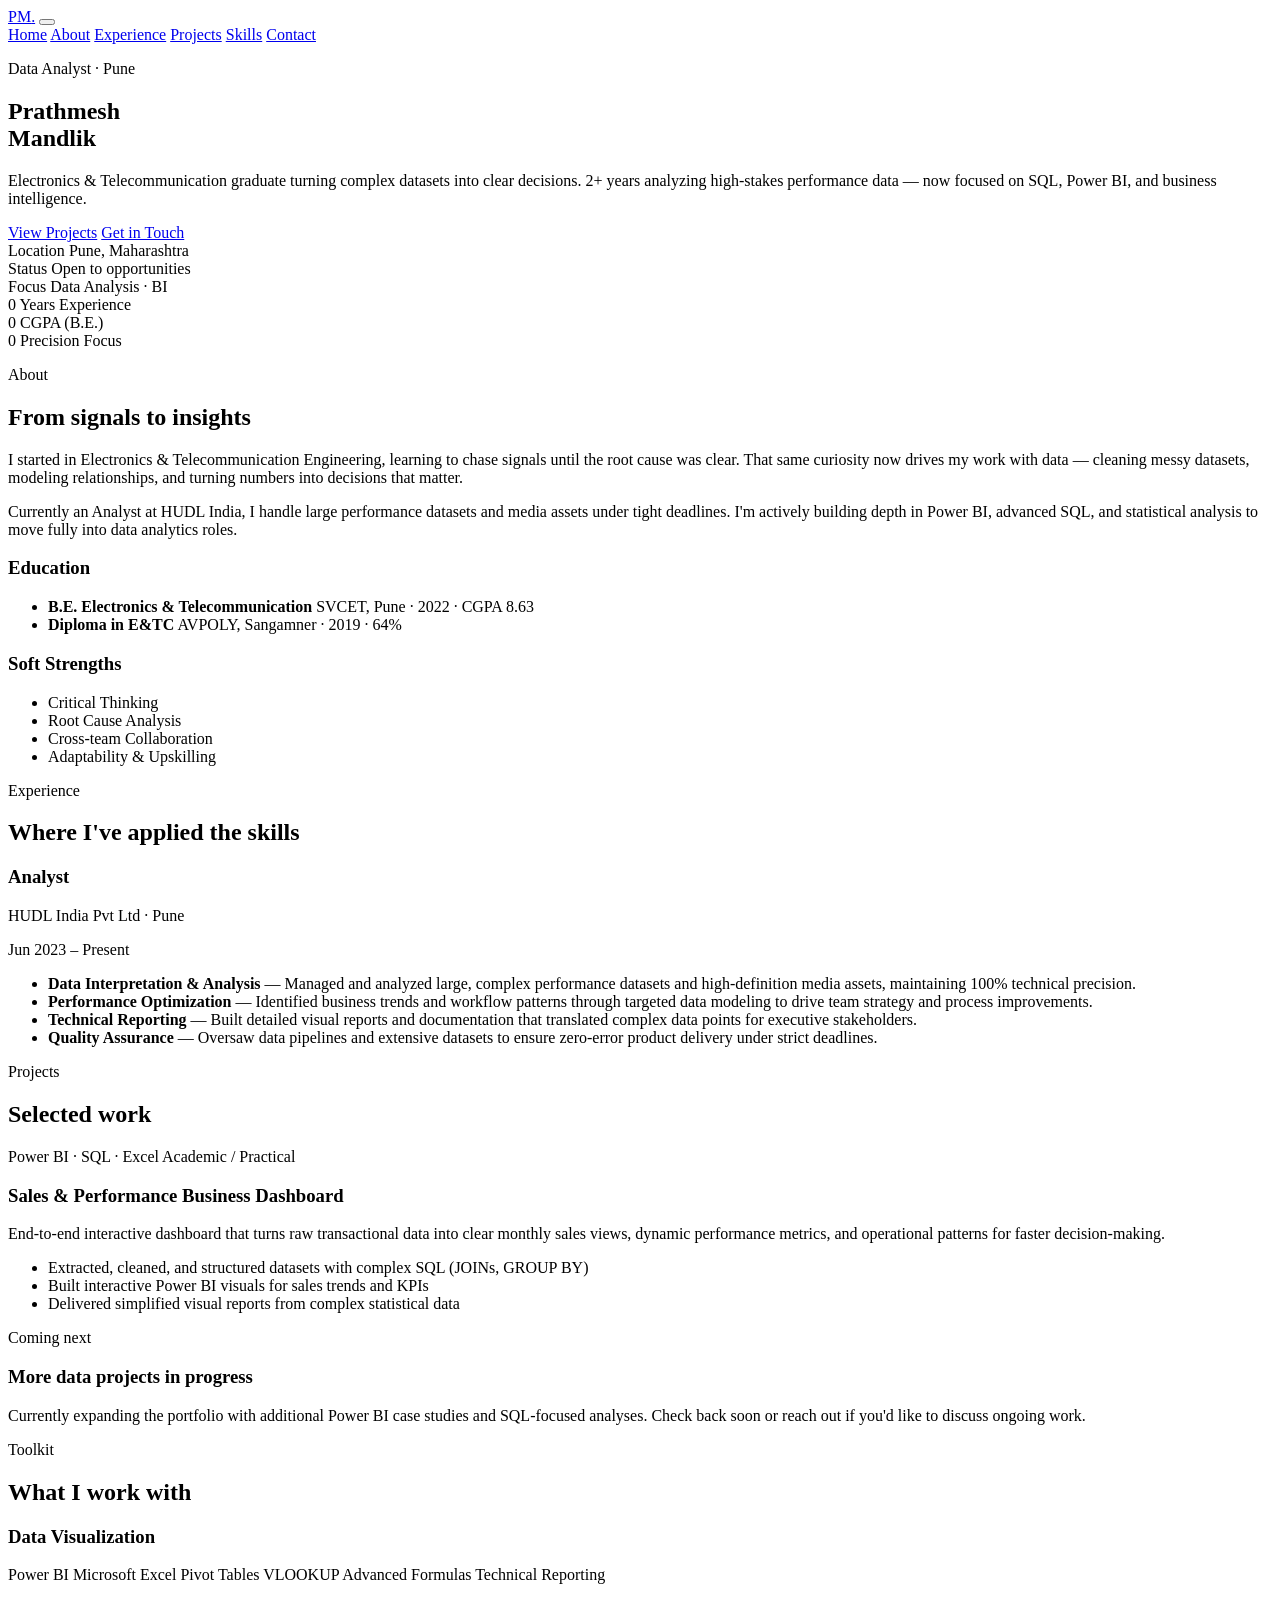
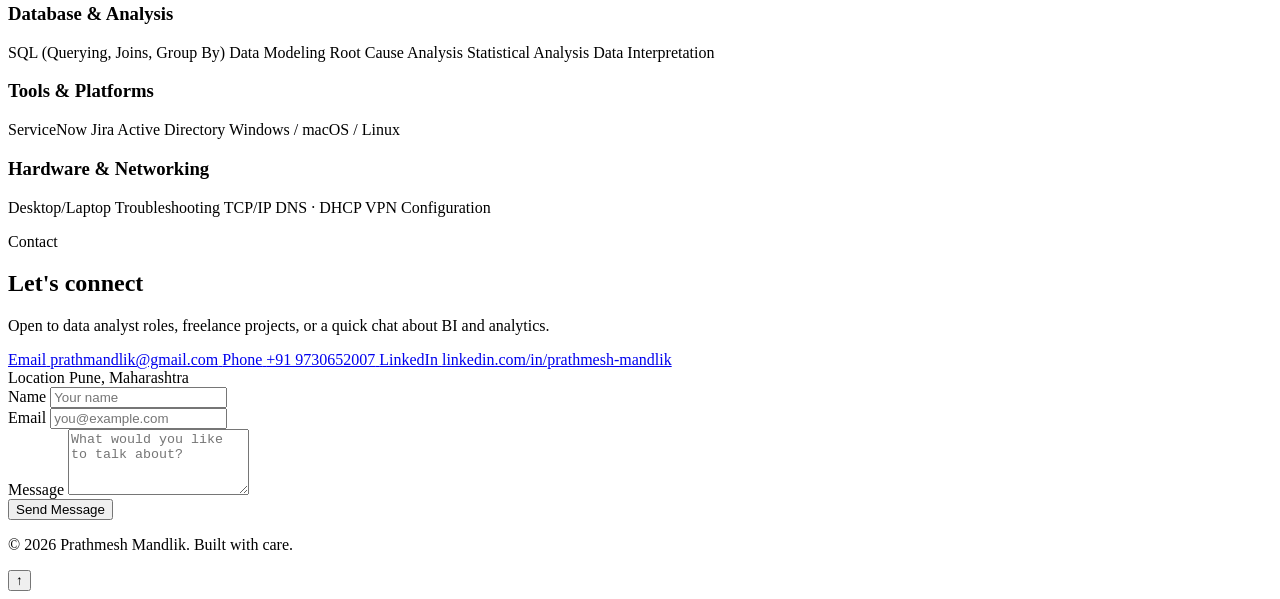
==== prath.html @ 446a4fd6 "Create personal portfolio HTML file This HTML file serves as a personal portfolio for Prathmesh Mand" ====
<!DOCTYPE html>
<html lang="en">
<head>
  <meta charset="UTF-8">
  <meta name="viewport" content="width=device-width, initial-scale=1.0">
  <title>Prathmesh Mandlik — Data Analyst</title>
  <link rel="preconnect" href="https://fonts.googleapis.com">
  <link rel="preconnect" href="https://fonts.gstatic.com" crossorigin>
  <link href="https://fonts.googleapis.com/css2?family=DM+Sans:ital,opsz,wght@0,9..40,400;0,9..40,500;0,9..40,600;0,9..40,700;1,9..40,400&family=JetBrains+Mono:wght@400;500;600&display=swap" rel="stylesheet">
  <link rel="stylesheet" href="styles.css">
</head>
<body>
  <!-- Scroll progress bar -->
  <div class="scroll-progress" id="scrollProgress"></div>

  <header class="header" id="header">
    <div class="header-inner">
      <a href="#home" class="logo">PM<span>.</span></a>
      <button class="menu-btn" id="menuBtn" aria-label="Menu" aria-expanded="false">
        <span></span><span></span>
      </button>
      <nav class="nav" id="nav">
        <a href="#home" data-section="home">Home</a>
        <a href="#about" data-section="about">About</a>
        <a href="#experience" data-section="experience">Experience</a>
        <a href="#projects" data-section="projects">Projects</a>
        <a href="#skills" data-section="skills">Skills</a>
        <a href="#contact" data-section="contact" class="nav-cta">Contact</a>
      </nav>
    </div>
  </header>

  <!-- HERO -->
  <section id="home" class="hero">
    <div class="hero-content">
      <p class="eyebrow reveal">Data Analyst · Pune</p>
      <h1 class="reveal">Prathmesh<br>Mandlik</h1>
      <p class="hero-lead reveal">
        Electronics &amp; Telecommunication graduate turning complex datasets into clear decisions.
        2+ years analyzing high-stakes performance data — now focused on SQL, Power BI, and business intelligence.
      </p>
      <div class="hero-btns reveal">
        <a href="#projects" class="btn primary">View Projects</a>
        <a href="#contact" class="btn ghost">Get in Touch</a>
      </div>
      <div class="hero-meta reveal">
        <div>
          <span class="meta-label">Location</span>
          <span class="meta-value">Pune, Maharashtra</span>
        </div>
        <div>
          <span class="meta-label">Status</span>
          <span class="meta-value status-dot">Open to opportunities</span>
        </div>
        <div>
          <span class="meta-label">Focus</span>
          <span class="meta-value">Data Analysis · BI</span>
        </div>
      </div>
    </div>
    <div class="hero-visual" aria-hidden="true">
      <div class="stat-card reveal" data-delay="0">
        <span class="stat-num" data-target="2" data-suffix="+">0</span>
        <span class="stat-label">Years Experience</span>
      </div>
      <div class="stat-card reveal" data-delay="100">
        <span class="stat-num" data-target="8.63" data-decimals="2">0</span>
        <span class="stat-label">CGPA (B.E.)</span>
      </div>
      <div class="stat-card accent reveal" data-delay="200">
        <span class="stat-num" data-target="100" data-suffix="%">0</span>
        <span class="stat-label">Precision Focus</span>
      </div>
    </div>
  </section>

  <!-- ABOUT -->
  <section id="about" class="section">
    <div class="section-head">
      <p class="eyebrow reveal">About</p>
      <h2 class="reveal">From signals to insights</h2>
    </div>
    <div class="about-grid">
      <div class="about-text reveal">
        <p>
          I started in Electronics &amp; Telecommunication Engineering, learning to chase signals until the root cause was clear.
          That same curiosity now drives my work with data — cleaning messy datasets, modeling relationships, and turning numbers into decisions that matter.
        </p>
        <p>
          Currently an Analyst at HUDL India, I handle large performance datasets and media assets under tight deadlines.
          I'm actively building depth in Power BI, advanced SQL, and statistical analysis to move fully into data analytics roles.
        </p>
      </div>
      <div class="about-cards">
        <div class="info-card reveal">
          <h3>Education</h3>
          <ul>
            <li>
              <strong>B.E. Electronics &amp; Telecommunication</strong>
              <span>SVCET, Pune · 2022 · CGPA 8.63</span>
            </li>
            <li>
              <strong>Diploma in E&amp;TC</strong>
              <span>AVPOLY, Sangamner · 2019 · 64%</span>
            </li>
          </ul>
        </div>
        <div class="info-card reveal">
          <h3>Soft Strengths</h3>
          <ul class="tags">
            <li>Critical Thinking</li>
            <li>Root Cause Analysis</li>
            <li>Cross-team Collaboration</li>
            <li>Adaptability &amp; Upskilling</li>
          </ul>
        </div>
      </div>
    </div>
  </section>

  <!-- EXPERIENCE -->
  <section id="experience" class="section muted">
    <div class="section-head">
      <p class="eyebrow reveal">Experience</p>
      <h2 class="reveal">Where I've applied the skills</h2>
    </div>
    <article class="exp-card reveal">
      <div class="exp-header">
        <div>
          <h3>Analyst</h3>
          <p class="company">HUDL India Pvt Ltd · Pune</p>
        </div>
        <span class="exp-date">Jun 2023 – Present</span>
      </div>
      <ul class="exp-points">
        <li>
          <strong>Data Interpretation &amp; Analysis</strong> —
          Managed and analyzed large, complex performance datasets and high-definition media assets, maintaining 100% technical precision.
        </li>
        <li>
          <strong>Performance Optimization</strong> —
          Identified business trends and workflow patterns through targeted data modeling to drive team strategy and process improvements.
        </li>
        <li>
          <strong>Technical Reporting</strong> —
          Built detailed visual reports and documentation that translated complex data points for executive stakeholders.
        </li>
        <li>
          <strong>Quality Assurance</strong> —
          Oversaw data pipelines and extensive datasets to ensure zero-error product delivery under strict deadlines.
        </li>
      </ul>
    </article>
  </section>

  <!-- PROJECTS -->
  <section id="projects" class="section">
    <div class="section-head">
      <p class="eyebrow reveal">Projects</p>
      <h2 class="reveal">Selected work</h2>
    </div>
    <div class="project-grid">
      <article class="project reveal">
        <div class="project-top">
          <span class="project-tag">Power BI · SQL · Excel</span>
          <span class="project-type">Academic / Practical</span>
        </div>
        <h3>Sales &amp; Performance Business Dashboard</h3>
        <p>
          End-to-end interactive dashboard that turns raw transactional data into clear monthly sales views,
          dynamic performance metrics, and operational patterns for faster decision-making.
        </p>
        <ul>
          <li>Extracted, cleaned, and structured datasets with complex SQL (JOINs, GROUP BY)</li>
          <li>Built interactive Power BI visuals for sales trends and KPIs</li>
          <li>Delivered simplified visual reports from complex statistical data</li>
        </ul>
      </article>
      <article class="project placeholder reveal">
        <div class="project-top">
          <span class="project-tag">Coming next</span>
        </div>
        <h3>More data projects in progress</h3>
        <p>
          Currently expanding the portfolio with additional Power BI case studies and SQL-focused analyses.
          Check back soon or reach out if you'd like to discuss ongoing work.
        </p>
      </article>
    </div>
  </section>

  <!-- SKILLS -->
  <section id="skills" class="section muted">
    <div class="section-head">
      <p class="eyebrow reveal">Toolkit</p>
      <h2 class="reveal">What I work with</h2>
    </div>
    <div class="skills-wrap">
      <div class="skill-group reveal">
        <h3>Data Visualization</h3>
        <div class="chips">
          <span>Power BI</span>
          <span>Microsoft Excel</span>
          <span>Pivot Tables</span>
          <span>VLOOKUP</span>
          <span>Advanced Formulas</span>
          <span>Technical Reporting</span>
        </div>
      </div>
      <div class="skill-group reveal">
        <h3>Database &amp; Analysis</h3>
        <div class="chips">
          <span>SQL (Querying, Joins, Group By)</span>
          <span>Data Modeling</span>
          <span>Root Cause Analysis</span>
          <span>Statistical Analysis</span>
          <span>Data Interpretation</span>
        </div>
      </div>
      <div class="skill-group reveal">
        <h3>Tools &amp; Platforms</h3>
        <div class="chips">
          <span>ServiceNow</span>
          <span>Jira</span>
          <span>Active Directory</span>
          <span>Windows / macOS / Linux</span>
        </div>
      </div>
      <div class="skill-group reveal">
        <h3>Hardware &amp; Networking</h3>
        <div class="chips">
          <span>Desktop/Laptop Troubleshooting</span>
          <span>TCP/IP</span>
          <span>DNS · DHCP</span>
          <span>VPN Configuration</span>
        </div>
      </div>
    </div>
  </section>

  <!-- CONTACT -->
  <section id="contact" class="section contact-section">
    <div class="section-head">
      <p class="eyebrow reveal">Contact</p>
      <h2 class="reveal">Let's connect</h2>
      <p class="section-desc reveal">Open to data analyst roles, freelance projects, or a quick chat about BI and analytics.</p>
    </div>
    <div class="contact-grid">
      <div class="contact-info reveal">
        <a href="mailto:prathmandlik@gmail.com" class="contact-item">
          <span class="ci-label">Email</span>
          <span class="ci-value">prathmandlik@gmail.com</span>
        </a>
        <a href="tel:+919730652007" class="contact-item">
          <span class="ci-label">Phone</span>
          <span class="ci-value">+91 9730652007</span>
        </a>
        <a href="https://linkedin.com/in/prathmesh-mandlik" target="_blank" rel="noopener" class="contact-item">
          <span class="ci-label">LinkedIn</span>
          <span class="ci-value">linkedin.com/in/prathmesh-mandlik</span>
        </a>
        <div class="contact-item">
          <span class="ci-label">Location</span>
          <span class="ci-value">Pune, Maharashtra</span>
        </div>
      </div>
      <form class="contact-form reveal" id="contactForm" novalidate>
        <div class="field">
          <label for="name">Name</label>
          <input type="text" id="name" name="name" placeholder="Your name" required>
          <span class="error" data-for="name"></span>
        </div>
        <div class="field">
          <label for="email">Email</label>
          <input type="email" id="email" name="email" placeholder="you@example.com" required>
          <span class="error" data-for="email"></span>
        </div>
        <div class="field">
          <label for="message">Message</label>
          <textarea id="message" name="message" rows="4" placeholder="What would you like to talk about?" required></textarea>
          <span class="error" data-for="message"></span>
        </div>
        <button type="submit" class="btn primary full">Send Message</button>
        <p class="form-status" id="formStatus"></p>
      </form>
    </div>
  </section>

  <footer class="footer">
    <p>© 2026 Prathmesh Mandlik. Built with care.</p>
  </footer>

  <button class="to-top" id="toTop" aria-label="Back to top">↑</button>

  <script src="script.js"></script>
</body>
</html>
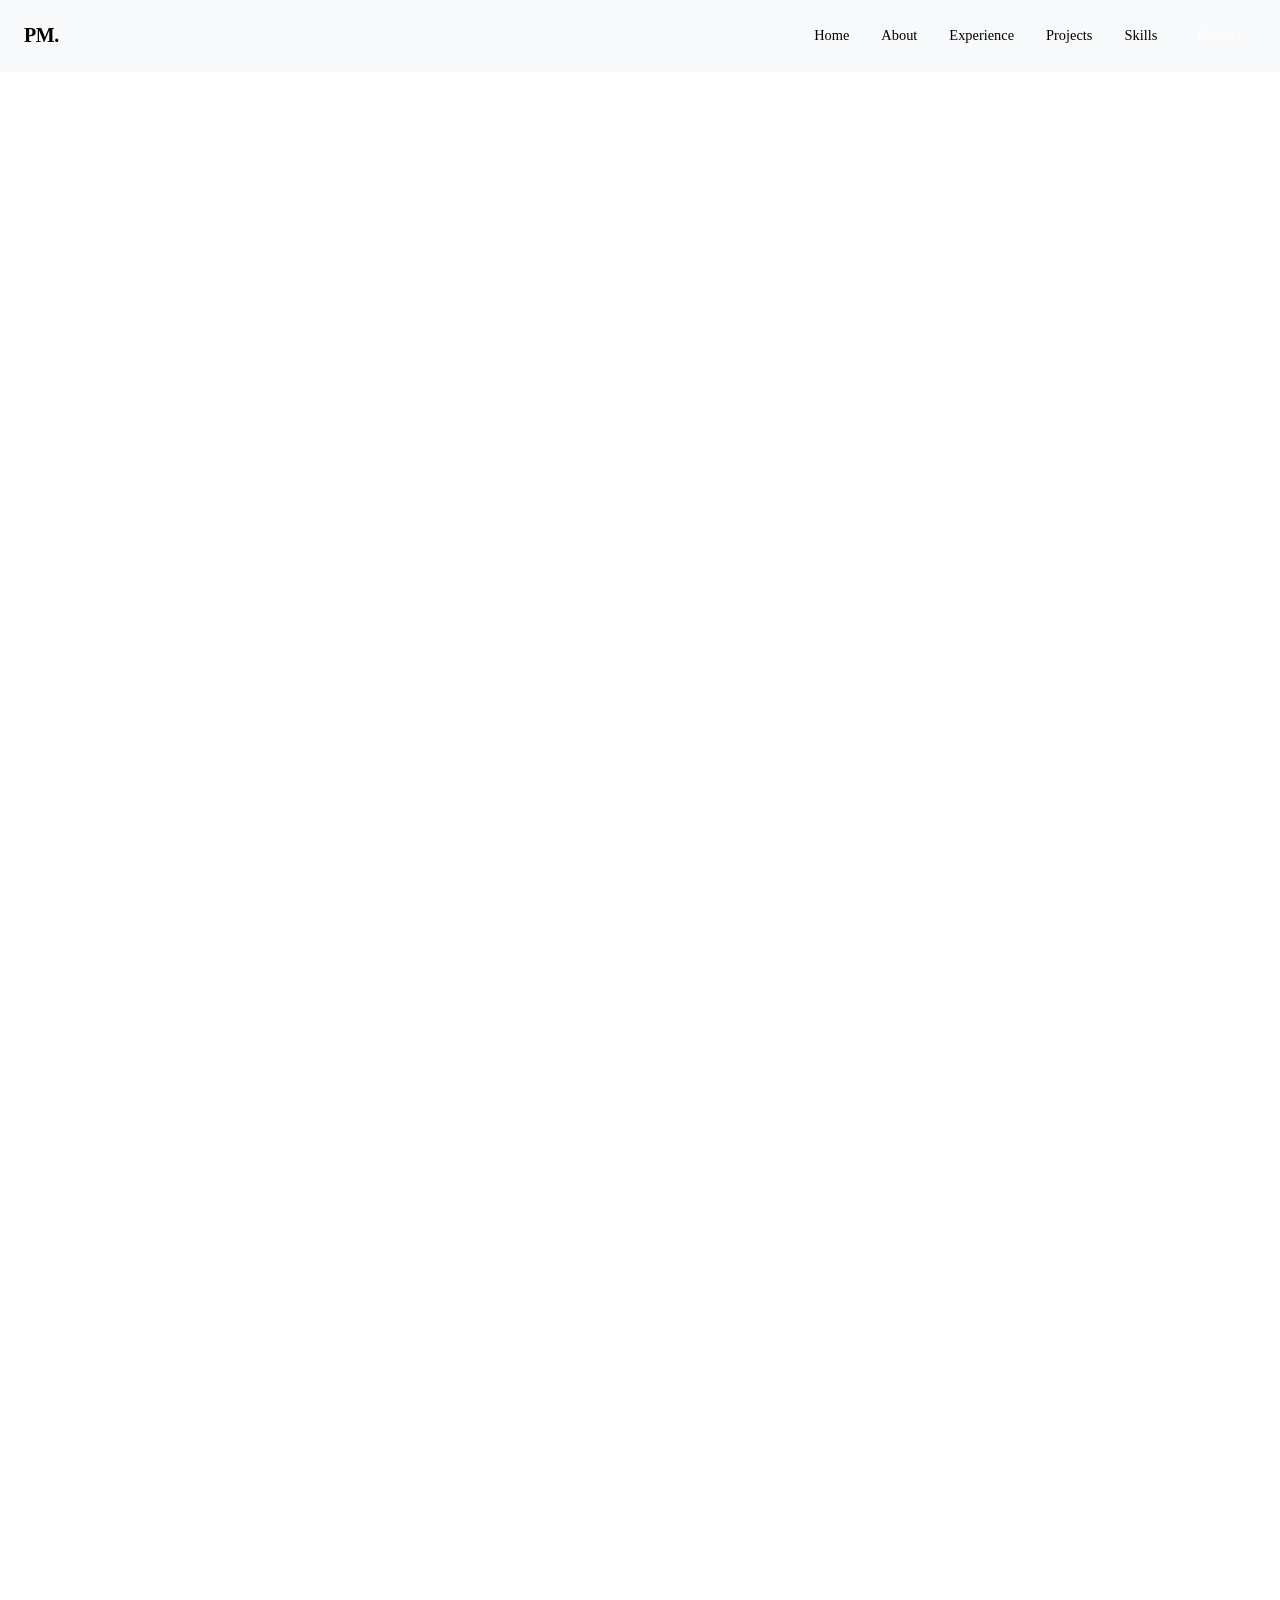
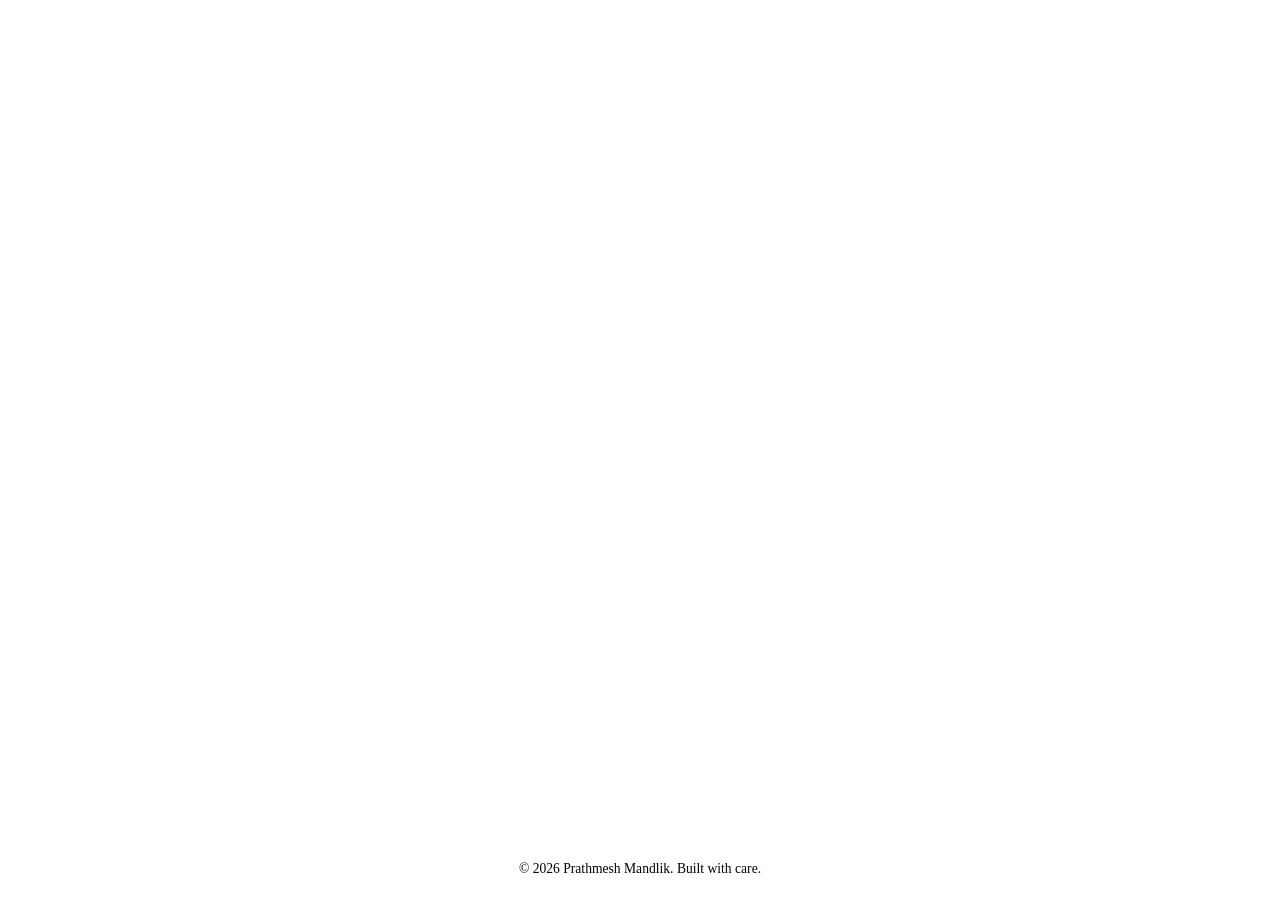
==== commit d6df9ffd: "Change stylesheet link from styles.css to prath.css" ====
--- a/prath.html
+++ b/prath.html
@@ -7,7 +7,7 @@
   <link rel="preconnect" href="https://fonts.googleapis.com">
   <link rel="preconnect" href="https://fonts.gstatic.com" crossorigin>
   <link href="https://fonts.googleapis.com/css2?family=DM+Sans:ital,opsz,wght@0,9..40,400;0,9..40,500;0,9..40,600;0,9..40,700;1,9..40,400&family=JetBrains+Mono:wght@400;500;600&display=swap" rel="stylesheet">
-  <link rel="stylesheet" href="styles.css">
+  <link rel="stylesheet" href="prath.css">
 </head>
 <body>
   <!-- Scroll progress bar -->
--- a/prath.css
+++ b/prath.css
@@ -0,0 +1,704 @@
+: root {
+  --bg: #f7f8fa;
+  --bg-card: #ffffff;
+  --bg-muted: #eef1f6;
+  --ink: #0f172a;
+  --ink-soft: #334155;
+  --muted: #64748b;
+  --border: #e2e8f0;
+  --accent: #0d9488;
+  --accent-dark: #0f766e;
+  --accent-soft: rgba(13, 148, 136, 0.1);
+  --accent-glow: rgba(13, 148, 136, 0.18);
+  --radius: 12px;
+  --radius-sm: 8px;
+  --shadow: 0 4px 24px rgba(15, 23, 42, 0.06);
+  --shadow-hover: 0 12px 32px rgba(15, 23, 42, 0.1);
+  --font: 'DM Sans', system-ui, sans-serif;
+  --mono: 'JetBrains Mono', ui-monospace, monospace;
+  --max: 1080px;
+}
+
+*, *::before, *::after { box-sizing: border-box; margin: 0; padding: 0; }
+
+html { scroll-behavior: smooth; }
+@media (prefers-reduced-motion: reduce) {
+  html { scroll-behavior: auto; }
+  .reveal { opacity: 1 !important; transform: none !important; transition: none !important; }
+  * { animation: none !important; }
+}
+
+body {
+  font-family: var(--font);
+  background: var(--bg);
+  color: var(--ink);
+  line-height: 1.65;
+  -webkit-font-smoothing: antialiased;
+}
+
+a { color: inherit; text-decoration: none; }
+img { max-width: 100%; display: block; }
+ul { list-style: none; }
+
+/* ---------- Scroll Progress Bar ---------- */
+.scroll-progress {
+  position: fixed;
+  top: 0;
+  left: 0;
+  height: 3px;
+  width: 0%;
+  background: linear-gradient(90deg, var(--accent), #2dd4bf);
+  z-index: 200;
+  transition: width 0.1s linear;
+}
+
+/* ---------- Header ---------- */
+.header {
+  position: sticky;
+  top: 0;
+  z-index: 100;
+  background: rgba(247, 248, 250, 0.85);
+  backdrop-filter: blur(12px);
+  border-bottom: 1px solid var(--border);
+  transition: box-shadow 0.3s;
+}
+.header.scrolled {
+  box-shadow: 0 4px 20px rgba(15, 23, 42, 0.06);
+}
+
+.header-inner {
+  max-width: var(--max);
+  margin: 0 auto;
+  padding: 16px 24px;
+  display: flex;
+  align-items: center;
+  justify-content: space-between;
+}
+
+.logo {
+  font-family: var(--mono);
+  font-weight: 600;
+  font-size: 1.25rem;
+  letter-spacing: -0.02em;
+  transition: transform 0.2s;
+}
+.logo:hover { transform: scale(1.05); }
+.logo span { color: var(--accent); }
+
+.nav {
+  display: flex;
+  align-items: center;
+  gap: 4px;
+}
+
+.nav a {
+  font-size: 0.9rem;
+  font-weight: 500;
+  color: var(--muted);
+  padding: 8px 14px;
+  border-radius: 999px;
+  transition: color 0.2s, background 0.2s, transform 0.15s;
+}
+.nav a:hover {
+  color: var(--ink);
+  background: var(--bg-muted);
+}
+.nav a.active {
+  color: var(--accent);
+  background: var(--accent-soft);
+}
+.nav a.nav-cta {
+  background: var(--accent);
+  color: #fff;
+  margin-left: 8px;
+}
+.nav a.nav-cta:hover,
+.nav a.nav-cta.active {
+  background: var(--accent-dark);
+  color: #fff;
+}
+
+.menu-btn {
+  display: none;
+  flex-direction: column;
+  gap: 6px;
+  background: none;
+  border: 1px solid var(--border);
+  border-radius: var(--radius-sm);
+  padding: 10px;
+  cursor: pointer;
+}
+.menu-btn span {
+  width: 20px;
+  height: 2px;
+  background: var(--ink);
+  display: block;
+  transition: transform 0.25s, opacity 0.25s;
+}
+.menu-btn[aria-expanded="true"] span:first-child {
+  transform: translateY(4px) rotate(45deg);
+}
+.menu-btn[aria-expanded="true"] span:last-child {
+  transform: translateY(-4px) rotate(-45deg);
+}
+
+/* ---------- Reveal Animation ---------- */
+.reveal {
+  opacity: 0;
+  transform: translateY(28px);
+  transition: opacity 0.65s ease, transform 0.65s ease;
+}
+.reveal.in-view {
+  opacity: 1;
+  transform: translateY(0);
+}
+
+/* ---------- Hero ---------- */
+.hero {
+  max-width: var(--max);
+  margin: 0 auto;
+  padding: 80px 24px 100px;
+  display: grid;
+  grid-template-columns: 1.3fr 0.9fr;
+  gap: 48px;
+  align-items: center;
+}
+
+.eyebrow {
+  font-family: var(--mono);
+  font-size: 0.8rem;
+  font-weight: 500;
+  color: var(--accent);
+  letter-spacing: 0.04em;
+  text-transform: uppercase;
+  margin-bottom: 12px;
+}
+
+.hero h1 {
+  font-size: clamp(2.6rem, 6vw, 3.8rem);
+  font-weight: 700;
+  line-height: 1.1;
+  letter-spacing: -0.03em;
+  margin-bottom: 20px;
+}
+
+.hero-lead {
+  font-size: 1.1rem;
+  color: var(--ink-soft);
+  max-width: 48ch;
+  margin-bottom: 28px;
+}
+
+.hero-btns {
+  display: flex;
+  flex-wrap: wrap;
+  gap: 12px;
+  margin-bottom: 40px;
+}
+
+.btn {
+  display: inline-flex;
+  align-items: center;
+  justify-content: center;
+  font-family: var(--font);
+  font-size: 0.95rem;
+  font-weight: 600;
+  padding: 12px 24px;
+  border-radius: 999px;
+  border: 2px solid transparent;
+  cursor: pointer;
+  transition: background 0.2s, color 0.2s, border-color 0.2s, transform 0.2s, box-shadow 0.2s;
+}
+.btn:active { transform: translateY(1px); }
+.btn.primary {
+  background: var(--accent);
+  color: #fff;
+}
+.btn.primary:hover {
+  background: var(--accent-dark);
+  transform: translateY(-2px);
+  box-shadow: 0 8px 20px rgba(13, 148, 136, 0.3);
+}
+.btn.ghost {
+  background: transparent;
+  border-color: var(--border);
+  color: var(--ink);
+}
+.btn.ghost:hover {
+  border-color: var(--accent);
+  color: var(--accent);
+  transform: translateY(-2px);
+}
+.btn.full { width: 100%; }
+
+.hero-meta {
+  display: flex;
+  flex-wrap: wrap;
+  gap: 28px;
+  padding-top: 24px;
+  border-top: 1px solid var(--border);
+}
+.meta-label {
+  display: block;
+  font-size: 0.75rem;
+  font-family: var(--mono);
+  color: var(--muted);
+  margin-bottom: 2px;
+}
+.meta-value {
+  font-weight: 600;
+  font-size: 0.95rem;
+}
+.status-dot::before {
+  content: '';
+  display: inline-block;
+  width: 8px;
+  height: 8px;
+  background: #22c55e;
+  border-radius: 50%;
+  margin-right: 6px;
+  vertical-align: middle;
+  animation: pulse 2s ease-in-out infinite;
+}
+@keyframes pulse {
+  0%, 100% { opacity: 1; transform: scale(1); }
+  50% { opacity: 0.6; transform: scale(0.85); }
+}
+
+.hero-visual {
+  display: flex;
+  flex-direction: column;
+  gap: 16px;
+}
+
+.stat-card {
+  background: var(--bg-card);
+  border: 1px solid var(--border);
+  border-radius: var(--radius);
+  padding: 22px 24px;
+  box-shadow: var(--shadow);
+  transition: transform 0.3s, box-shadow 0.3s;
+  cursor: default;
+}
+.stat-card:hover {
+  transform: translateY(-5px) scale(1.02);
+  box-shadow: var(--shadow-hover);
+}
+.stat-card.accent {
+  background: var(--accent);
+  border-color: var(--accent);
+  color: #fff;
+}
+.stat-num {
+  display: block;
+  font-family: var(--mono);
+  font-size: 1.8rem;
+  font-weight: 600;
+  letter-spacing: -0.02em;
+}
+.stat-label {
+  font-size: 0.85rem;
+  opacity: 0.85;
+}
+
+/* ---------- Sections ---------- */
+.section {
+  max-width: var(--max);
+  margin: 0 auto;
+  padding: 80px 24px;
+}
+.section.muted {
+  background: var(--bg-muted);
+  max-width: 100%;
+}
+.section.muted > * {
+  max-width: var(--max);
+  margin-left: auto;
+  margin-right: auto;
+}
+
+.section-head {
+  margin-bottom: 40px;
+}
+.section-head h2 {
+  font-size: clamp(1.7rem, 3.5vw, 2.2rem);
+  font-weight: 700;
+  letter-spacing: -0.02em;
+  margin-top: 6px;
+}
+.section-desc {
+  color: var(--muted);
+  margin-top: 10px;
+  max-width: 50ch;
+}
+
+/* ---------- About ---------- */
+.about-grid {
+  display: grid;
+  grid-template-columns: 1.2fr 1fr;
+  gap: 40px;
+  align-items: start;
+}
+.about-text p {
+  color: var(--ink-soft);
+  margin-bottom: 16px;
+}
+.about-cards {
+  display: flex;
+  flex-direction: column;
+  gap: 16px;
+}
+.info-card {
+  background: var(--bg-card);
+  border: 1px solid var(--border);
+  border-radius: var(--radius);
+  padding: 22px;
+  box-shadow: var(--shadow);
+  transition: transform 0.3s, box-shadow 0.3s;
+}
+.info-card:hover {
+  transform: translateY(-4px);
+  box-shadow: var(--shadow-hover);
+}
+.info-card h3 {
+  font-size: 0.95rem;
+  font-weight: 600;
+  margin-bottom: 14px;
+  color: var(--accent);
+}
+.info-card ul li { margin-bottom: 12px; }
+.info-card ul li:last-child { margin-bottom: 0; }
+.info-card strong { display: block; font-size: 0.95rem; }
+.info-card span { font-size: 0.85rem; color: var(--muted); }
+.tags { display: flex; flex-wrap: wrap; gap: 8px; }
+.tags li {
+  font-size: 0.82rem;
+  font-weight: 500;
+  background: var(--accent-soft);
+  color: var(--accent-dark);
+  padding: 6px 12px;
+  border-radius: 999px;
+  margin-bottom: 0 !important;
+  transition: transform 0.2s, background 0.2s;
+}
+.tags li:hover {
+  transform: scale(1.05);
+  background: rgba(13, 148, 136, 0.18);
+}
+
+/* ---------- Experience ---------- */
+.exp-card {
+  background: var(--bg-card);
+  border: 1px solid var(--border);
+  border-radius: var(--radius);
+  padding: 32px;
+  box-shadow: var(--shadow);
+  transition: transform 0.3s, box-shadow 0.3s;
+}
+.exp-card:hover {
+  transform: translateY(-3px);
+  box-shadow: var(--shadow-hover);
+}
+.exp-header {
+  display: flex;
+  justify-content: space-between;
+  align-items: flex-start;
+  gap: 16px;
+  margin-bottom: 20px;
+  flex-wrap: wrap;
+}
+.exp-header h3 { font-size: 1.25rem; font-weight: 700; }
+.company { color: var(--muted); font-size: 0.95rem; margin-top: 2px; }
+.exp-date {
+  font-family: var(--mono);
+  font-size: 0.85rem;
+  color: var(--accent);
+  font-weight: 500;
+  white-space: nowrap;
+}
+.exp-points li {
+  position: relative;
+  padding-left: 18px;
+  margin-bottom: 14px;
+  color: var(--ink-soft);
+  transition: transform 0.2s;
+}
+.exp-points li:hover { transform: translateX(4px); }
+.exp-points li::before {
+  content: '';
+  position: absolute;
+  left: 0;
+  top: 10px;
+  width: 6px;
+  height: 6px;
+  border-radius: 50%;
+  background: var(--accent);
+}
+.exp-points strong { color: var(--ink); }
+
+/* ---------- Projects ---------- */
+.project-grid {
+  display: grid;
+  grid-template-columns: 1fr 1fr;
+  gap: 24px;
+}
+.project {
+  background: var(--bg-card);
+  border: 1px solid var(--border);
+  border-radius: var(--radius);
+  padding: 28px;
+  box-shadow: var(--shadow);
+  transition: transform 0.3s, box-shadow 0.3s, border-color 0.3s;
+}
+.project:hover {
+  transform: translateY(-6px);
+  box-shadow: var(--shadow-hover);
+  border-color: var(--accent);
+}
+.project.placeholder {
+  border-style: dashed;
+  background: transparent;
+  box-shadow: none;
+}
+.project.placeholder:hover {
+  transform: none;
+  box-shadow: none;
+  border-color: var(--border);
+}
+.project-top {
+  display: flex;
+  justify-content: space-between;
+  align-items: center;
+  margin-bottom: 14px;
+  gap: 12px;
+  flex-wrap: wrap;
+}
+.project-tag {
+  font-family: var(--mono);
+  font-size: 0.75rem;
+  font-weight: 500;
+  color: var(--accent);
+  background: var(--accent-soft);
+  padding: 4px 10px;
+  border-radius: 999px;
+}
+.project-type { font-size: 0.8rem; color: var(--muted); }
+.project h3 { font-size: 1.15rem; font-weight: 700; margin-bottom: 10px; }
+.project p { color: var(--ink-soft); margin-bottom: 14px; font-size: 0.95rem; }
+.project ul li {
+  font-size: 0.9rem;
+  color: var(--muted);
+  padding-left: 14px;
+  position: relative;
+  margin-bottom: 6px;
+}
+.project ul li::before {
+  content: '–';
+  position: absolute;
+  left: 0;
+  color: var(--accent);
+}
+
+/* ---------- Skills ---------- */
+.skills-wrap {
+  display: grid;
+  grid-template-columns: 1fr 1fr;
+  gap: 28px;
+}
+.skill-group h3 {
+  font-size: 0.9rem;
+  font-weight: 600;
+  color: var(--muted);
+  margin-bottom: 12px;
+  text-transform: uppercase;
+  letter-spacing: 0.04em;
+}
+.chips {
+  display: flex;
+  flex-wrap: wrap;
+  gap: 8px;
+}
+.chips span {
+  font-size: 0.88rem;
+  font-weight: 500;
+  background: var(--bg-card);
+  border: 1px solid var(--border);
+  padding: 8px 14px;
+  border-radius: 999px;
+  transition: border-color 0.2s, color 0.2s, background 0.2s, transform 0.2s;
+  cursor: default;
+}
+.chips span:hover {
+  border-color: var(--accent);
+  color: var(--accent);
+  background: var(--accent-soft);
+  transform: translateY(-3px) scale(1.04);
+}
+
+/* ---------- Contact ---------- */
+.contact-section { padding-bottom: 100px; }
+.contact-grid {
+  display: grid;
+  grid-template-columns: 1fr 1.2fr;
+  gap: 48px;
+  align-items: start;
+}
+.contact-info { display: flex; flex-direction: column; gap: 4px; }
+.contact-item {
+  display: block;
+  padding: 16px 0;
+  border-bottom: 1px solid var(--border);
+  transition: transform 0.2s, color 0.2s;
+}
+.contact-item:hover { transform: translateX(6px); }
+.contact-item:hover .ci-value { color: var(--accent); }
+.ci-label {
+  display: block;
+  font-size: 0.75rem;
+  font-family: var(--mono);
+  color: var(--muted);
+  margin-bottom: 2px;
+}
+.ci-value {
+  font-weight: 600;
+  font-size: 1rem;
+  transition: color 0.2s;
+}
+
+.contact-form {
+  background: var(--bg-card);
+  border: 1px solid var(--border);
+  border-radius: var(--radius);
+  padding: 28px;
+  box-shadow: var(--shadow);
+  display: flex;
+  flex-direction: column;
+  gap: 18px;
+  transition: box-shadow 0.3s;
+}
+.contact-form:focus-within {
+  box-shadow: 0 8px 32px rgba(13, 148, 136, 0.12);
+}
+.field { display: flex; flex-direction: column; gap: 6px; }
+.field label {
+  font-size: 0.85rem;
+  font-weight: 500;
+  color: var(--muted);
+}
+.field input,
+.field textarea {
+  font-family: var(--font);
+  font-size: 0.95rem;
+  padding: 12px 14px;
+  border: 1px solid var(--border);
+  border-radius: var(--radius-sm);
+  background: var(--bg);
+  color: var(--ink);
+  transition: border-color 0.2s, box-shadow 0.2s;
+}
+.field input:focus,
+.field textarea:focus {
+  outline: none;
+  border-color: var(--accent);
+  box-shadow: 0 0 0 3px var(--accent-glow);
+}
+.field.invalid input,
+.field.invalid textarea { border-color: #ef4444; }
+.error {
+  font-size: 0.8rem;
+  color: #ef4444;
+  min-height: 1.1em;
+}
+.form-status {
+  font-size: 0.9rem;
+  font-weight: 500;
+  text-align: center;
+  min-height: 1.4em;
+}
+
+/* ---------- Footer ---------- */
+.footer {
+  text-align: center;
+  padding: 32px 24px;
+  border-top: 1px solid var(--border);
+  color: var(--muted);
+  font-size: 0.85rem;
+}
+
+/* ---------- Back to top ---------- */
+.to-top {
+  position: fixed;
+  right: 24px;
+  bottom: 24px;
+  width: 44px;
+  height: 44px;
+  border-radius: 50%;
+  background: var(--accent);
+  color: #fff;
+  border: none;
+  font-size: 1.2rem;
+  cursor: pointer;
+  opacity: 0;
+  visibility: hidden;
+  transform: translateY(12px);
+  transition: opacity 0.25s, transform 0.25s, visibility 0.25s, background 0.2s;
+  z-index: 50;
+}
+.to-top.visible {
+  opacity: 1;
+  visibility: visible;
+  transform: translateY(0);
+}
+.to-top:hover {
+  background: var(--accent-dark);
+  transform: translateY(-3px);
+}
+
+/* ---------- Responsive ---------- */
+@media (max-width: 900px) {
+  .hero {
+    grid-template-columns: 1fr;
+    padding-top: 48px;
+  }
+  .hero-visual {
+    flex-direction: row;
+    flex-wrap: wrap;
+  }
+  .stat-card { flex: 1 1 140px; }
+  .about-grid,
+  .project-grid,
+  .skills-wrap,
+  .contact-grid {
+    grid-template-columns: 1fr;
+  }
+}
+
+@media (max-width: 720px) {
+  .menu-btn { display: flex; }
+  .nav {
+    position: absolute;
+    top: 100%;
+    left: 0;
+    right: 0;
+    flex-direction: column;
+    background: var(--bg);
+    border-bottom: 1px solid var(--border);
+    padding: 12px 16px 20px;
+    gap: 4px;
+    max-height: 0;
+    overflow: hidden;
+    opacity: 0;
+    transition: max-height 0.3s ease, opacity 0.25s;
+  }
+  .nav.open {
+    max-height: 360px;
+    opacity: 1;
+  }
+  .nav a {
+    padding: 12px 16px;
+    border-radius: var(--radius-sm);
+  }
+  .nav a.nav-cta { margin-left: 0; text-align: center; }
+  .hero-meta { gap: 20px; }
+  .exp-card { padding: 22px; }
+}
